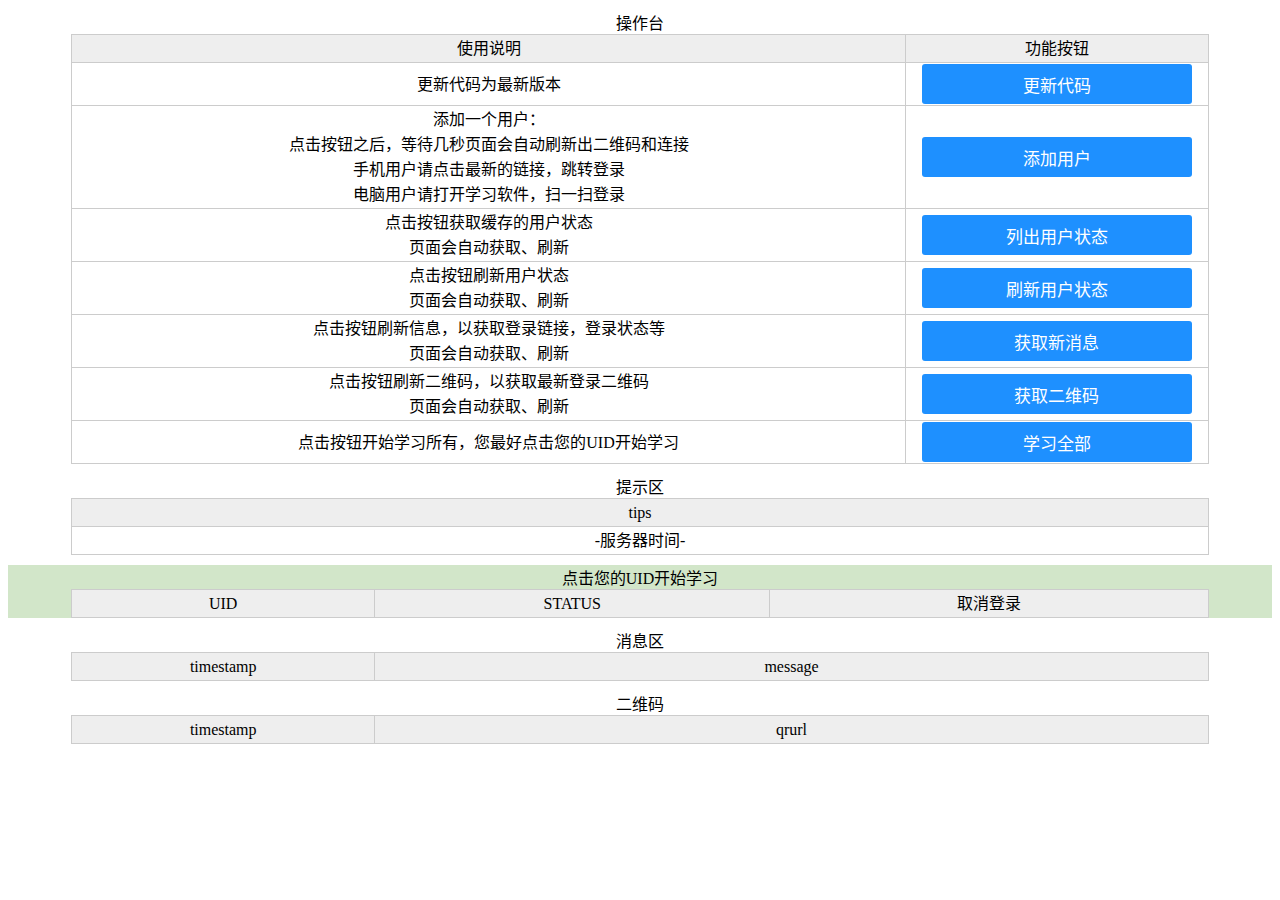
==== SourcePackages/static/index.html @ b19d1ab4 "修复未获取到数据时操作数据库报错的bug，优化提示，测试后台守护" ====
<!DOCTYPE html>
<html lang="zh-CN">

<head>
    <meta charset="UTF-8">
    <meta http-equiv="X-UA-Compatible" content="IE=edge">
    <meta name="viewport" content="width=device-width, initial-scale=1.0">
    <title>科技强 guo - Dashboard</title>
    <script src="http://libs.baidu.com/jquery/2.0.0/jquery.min.js"></script>
    <script type="text/javascript">

        function to_arr(text_or_array) {
            if (!Array.isArray(text_or_array)) {
                text_or_array = [text_or_array]
            }
            return text_or_array
        }
        function refresh_msg(messages) {
            messages = to_arr(messages)
            $('#message tr:first').nextAll().remove()
            for (const message of messages) {
                if (-1 != message.text.indexOf('login.xuexi.cn')) {
                    jump_url = 'jump.html?' + encodeURIComponent(message.text)

                    $('#message table tr:first').after(
                        '<tr>' +
                        '<td>' +
                        '<span>' + message.timestamp + '</span>' +
                        '</td>' +
                        '<td>' +
                        '<a href="' + jump_url + '">' + jump_url + '</a>' +
                        '</td>' +
                        '</tr>'

                    )
                } else {
                    $('#message table tr:first').after(

                        '<tr>' +
                        '<td>' +
                        '<span>' + message.timestamp + '</span>' +
                        '</td>' +
                        '<td>' +
                        '<span>' + message.text + '</span>' +
                        '</td>' +
                        '</tr>'

                    )
                }
            }
        }
        function refresh_qrimg(qrurls) {
            qrurls = to_arr(qrurls)
            $('#qrurl tr:first').nextAll().remove()
            for (const qrurl of qrurls) {
                $('#qrurl tr:first').after('<tr>' +
                    '<td>' +
                    '<span>' + qrurl.timestamp + '</span>' +
                    '</td>' +
                    '<td>' +
                    '<img src="' + qrurl.url + '"/>' +
                    '</td>' +
                    '</tr>'
                )
            }
        }
        function refresh_user_status(users_status) {
            users_status = to_arr(users_status)
            $('#user-status tr:first').nextAll().remove()
            for (const u_info of users_status) {
                $('#user-status table').append(
                    '<tr>' +
                    '<td><button onclick="learn(\'' + u_info.uid + '\')">' + JSON.stringify(u_info.uid) + '</button></td>' +
                    '<td>' + JSON.stringify(u_info.status) + '</td>' +
                    '<td><button onclick="remove_cookie(\'' + u_info.uid + '\')">' + '退出' + '</button></td>' +
                    '</tr>'
                )
            }
        }

        function add_msg(messages) {
            messages = to_arr(messages)
            for (const message of messages) {
                $('#message table').append('<tr><td>' + JSON.stringify(message) + '</td></tr>')
            }
        }
        function add_tips(messages) {
            messages = to_arr(messages)
            for (const message of messages) {
                $('#tips table').append('<tr><td>' + JSON.stringify(message) + '</td></tr>')
            }
        }
        function learn(uid) {
            $.ajax({
                type: "GET",
                url: "/api/learn_by_uid/" + uid,
                dataType: "JSON",
                success: function (response) {
                    add_tips(response.data)
                }
            });
            console.log(uid);
        }
        function remove_cookie(uid) {
            $.ajax({
                type: "GET",
                url: "/api/remove_cookie/" + uid,
                dataType: "JSON",
                success: function (response) {
                    add_msg(response.data)
                }
            });
        }
        function update() {
            $.ajax({
                type: "GET",
                url: "/api/update",
                dataType: "JSON",
                success: function (response) {
                    refresh_msg(response.data);
                }
            });
        }

        function add_user() {
            $.ajax({
                type: "GET",
                url: "/api/add",
                dataType: "JSON",
                success: function (response) {
                    add_tips(response.data);
                }
            });
        }
        function check_now() {
            $.ajax({
                type: "GET",
                url: "/api/now",
                dataType: "JSON",
                success: function (response) {
                    $('#timestamp').text('服务器时间: ' + response.data)
                }
            });
        }
        function list_users_status() {
            $.ajax({
                type: "GET",
                url: "/api/list",
                dataType: "JSON",
                success: function (response) {
                    refresh_user_status(response.data)
                }
            });
        }
        function refresh_all_cookies() {
            $.ajax({
                type: "GET",
                url: "/api/refresh_all_cookies",
                dataType: "JSON",
                success: function (response) {
                    refresh_user_status(response.data)
                }
            });
        }
        function learn_all() {
            $.ajax({
                type: "GET",
                url: "/api/learn",
                dataType: "JSON",
                success: function (response) {
                    refresh_msg(response.data)
                }
            });
        }

        function list_messages() {
            $.ajax({
                type: "GET",
                url: "/api/list_messages",
                dataType: "JSON",
                success: function (response) {
                    refresh_msg(response.data)
                }
            });
        }
        function list_qrurls() {
            $.ajax({
                type: "GET",
                url: "/api/list_qrurls",
                dataType: "JSON",
                success: function (response) {
                    refresh_qrimg(response.data)
                }
            });
        }


        $(document).ready(function () {
            add_tips('15秒自动刷新状态,请勿长期打开此页面')
            setInterval(() => {
                list_users_status()
                list_messages()
                list_qrurls()
                check_now()
            }, 1000);
            setTimeout(() => {
                setInterval(() => {
                    refresh_all_cookies()
                }, 15000);
            }, 15000);
        })


    </script>
    <style type="text/css">
        body {
            min-width: 780px
        }

        /*表格样式*/
        table {
            width: 90%;
            background: #ccc;
            margin: 10px auto;
            border-collapse: collapse;
            /*border-collapse:collapse合并内外边距(去除表格单元格默认的2个像素内外边距*/
        }

        th,
        td {
            height: 25px;
            line-height: 25px;
            text-align: center;
            border: 1px solid #ccc;
        }

        th {
            background: #eee;
            font-weight: normal;
        }

        tr {
            background: #fff;
        }

        tr:hover {
            background: #cc0;
        }

        td a {
            color: #06f;
            text-decoration: none;
            text-align: left;
        }

        td a:hover {
            color: #06f;
            text-decoration: underline;
        }

        button {
            /* 按钮美化 */
            width: 270px;
            /* 宽度 */
            height: 40px;
            /* 高度 */
            border-width: 0px;
            /* 边框宽度 */
            border-radius: 3px;
            /* 边框半径 */
            background: #1E90FF;
            /* 背景颜色 */
            cursor: pointer;
            /* 鼠标移入按钮范围时出现手势 */
            outline: none;
            /* 不显示轮廓线 */
            font-family: Microsoft YaHei;
            /* 设置字体 */
            color: white;
            /* 字体颜色 */
            font-size: 17px;
            /* 字体大小 */
        }

        .login-button:hover {
            /* 鼠标移入按钮范围时改变颜色 */
            background: #5599FF;
        }
    </style>
</head>

<body>
    <div>
        <table>
            <caption>操作台</caption>
            <tr>
                <th>使用说明</th>
                <th style="width: 300px;">功能按钮</th>
            </tr>
            <tr>
                <td>更新代码为最新版本</td>
                <td>
                    <button onclick="update();">更新代码</button>
                </td>
            </tr>
            <tr>
                <td>
                    添加一个用户：
                    <br />
                    点击按钮之后，等待几秒页面会自动刷新出二维码和连接
                    <br />
                    手机用户请点击最新的链接，跳转登录
                    <br />
                    电脑用户请打开学习软件，扫一扫登录
                </td>
                <td>
                    <button onclick="add_user();">添加用户</button>
                </td>
            </tr>
            <tr>
                <td>
                    点击按钮获取缓存的用户状态
                    <br />
                    页面会自动获取、刷新
                </td>
                <td>
                    <button onclick="list_users_status();">列出用户状态</button>
                </td>
            </tr>

            <tr>
                <td>
                    点击按钮刷新用户状态
                    <br />
                    页面会自动获取、刷新
                </td>
                <td>
                    <button onclick="refresh_all_cookies();">刷新用户状态</button>
                </td>
            </tr>

            <tr>
                <td>

                    点击按钮刷新信息，以获取登录链接，登录状态等
                    <br />
                    页面会自动获取、刷新
                </td>
                <td>

                    <button onclick="list_messages();">获取新消息</button>
                </td>
            </tr>
            <tr>
                <td>
                    点击按钮刷新二维码，以获取最新登录二维码
                    <br />
                    页面会自动获取、刷新
                </td>
                <td>
                    <button onclick="list_qrurls();">获取二维码</button>
                </td>
            </tr>
            <tr>
                <td>
                    点击按钮开始学习所有，您最好点击您的UID开始学习
                </td>
                <td>
                    <button onclick="learn_all();">学习全部</button>
                </td>
            </tr>
        </table>
    </div>


    <!-- # 新线程无法操控内存数据库 -->
    <div id="tips">
        <table>
            <caption>提示区</caption>
            <tr>
                <th>tips</th>
            </tr>
            <tr>
                <td><span id="timestamp">-服务器时间-</span></td>
            </tr>

        </table>
    </div>

    <div id="user-status" style="background-color: #99c58370;">
        <table>
            <caption>点击您的UID开始学习</caption>
            <tr>
                <th style="width: 300px;">UID</th>
                <th>STATUS</th>
                <th>取消登录</th>
            </tr>

        </table>
    </div>

    <div id="message">
        <table>
            <caption>消息区</caption>
            <tr>
                <th style="width: 300px;">timestamp</th>
                <th>message</th>
            </tr>

        </table>
    </div>

    <div id="qrurl">
        <table>
            <caption>二维码</caption>
            <tr>
                <th style="width: 300px;">timestamp</th>
                <th>qrurl</th>
            </tr>

        </table>
    </div>
</body>

</html>
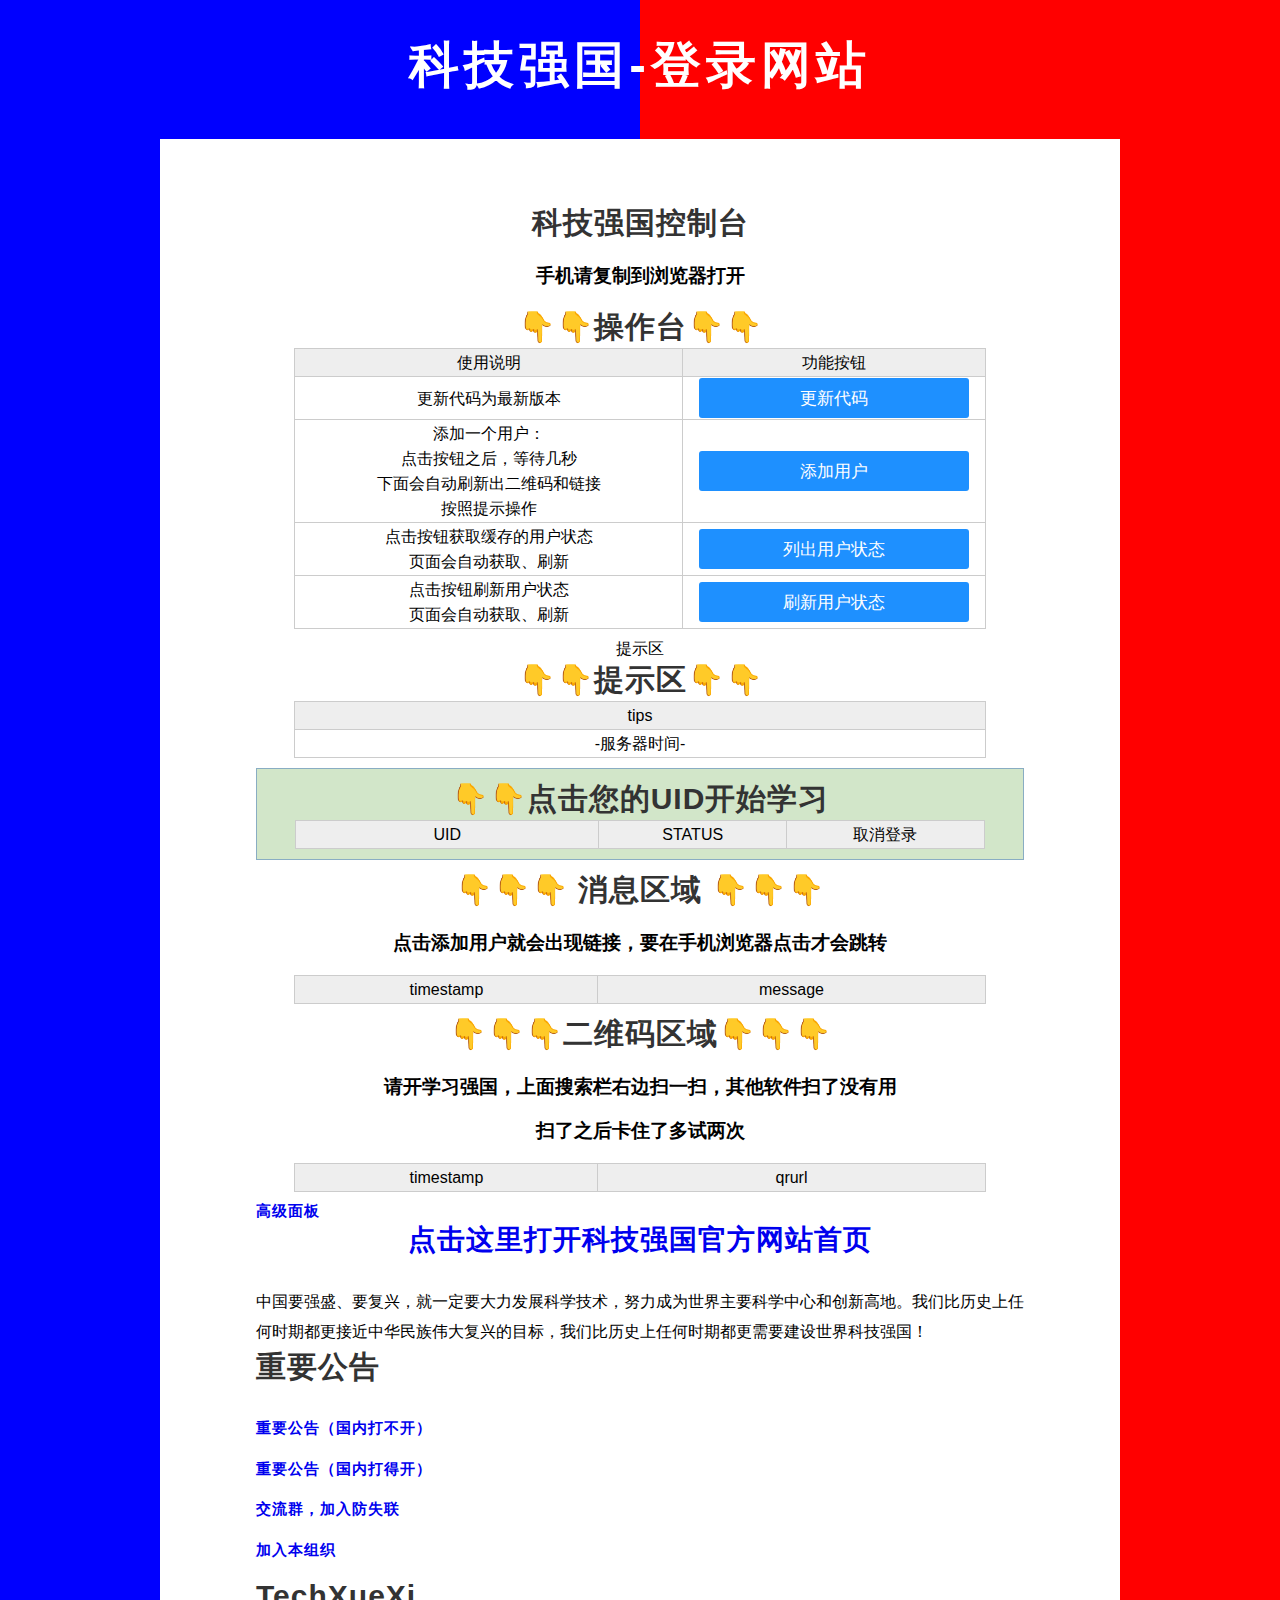
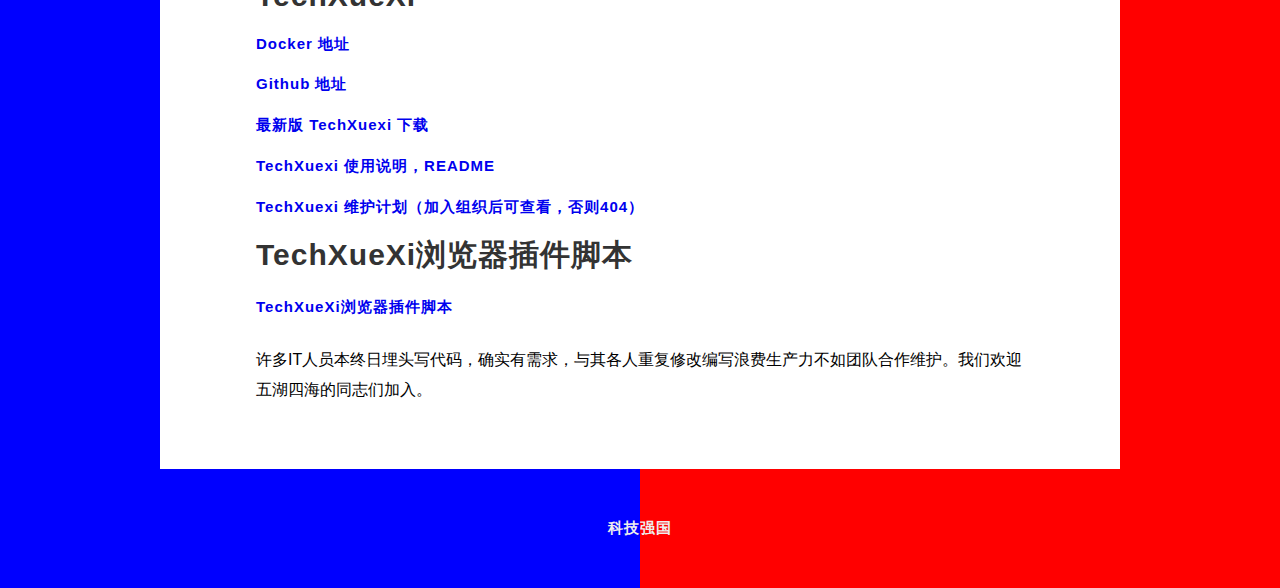
==== commit 446b9548: "优化默认控制台页面  风格统一 todo-》 做成ifream" ====
--- a/SourcePackages/static/index.html
+++ b/SourcePackages/static/index.html
@@ -1,93 +1,128 @@
-<!DOCTYPE html>
-<html lang="zh-CN">
-
-<head>
-    <meta charset="UTF-8">
-    <meta http-equiv="X-UA-Compatible" content="IE=edge">
-    <meta name="viewport" content="width=device-width, initial-scale=1.0">
-    <title>科技强 guo - Dashboard</title>
-    <script src="http://libs.baidu.com/jquery/2.0.0/jquery.min.js"></script>
+
+<!DOCTYPE html> <html><head><meta charset=utf-8>
+    <title>科技强国登录网站</title>
+    <meta name=viewport content="width=device-width, initial-scale=1">
+    <meta name=keywords content="强国通,科技强国,答题,docker,开源,外挂,学习强国,xuexiqiangguo,TechXueXi,懒人刷分工具,自动学习,技术强国,xxqg">
+    <meta name="description" content="强国通 科技强国 中国要强盛、要复兴，就一定要大力发展科学技术，努力成为世界主要科学中心和创新高地。我们比历史上任何时期都更接近中华民族伟大复兴的目标，我们比历史上任何时期都更需要建设世界科技强国！支持答题 支持docker 全网最好用开源学习强国助手 外挂 学习强国 xuexiqiangguo TechXueXi 懒人刷分工具 自动学习 技术强国">
+       
+    <style>html,body,div,span,iframe,h1,h2,p,a{margin:0;padding:0;border:0;font-size:100%;font:inherit;vertical-align:baseline}body{padding:2em 0;margin:0;font-family:'Raleway',sans-serif;background:linear-gradient(to left,#ff0000 50%,#0000ff 50%)}body a{transition:0.5s all;-webkit-transition:0.5s all;-moz-transition:0.5s all;-o-transition:0.5s all;-ms-transition:0.5s all;text-decoration:none;letter-spacing:1px;font-size:15px;font-weight:600}body a:hover{text-decoration:none}body a:focus,a:hover{text-decoration:none}h1,h2{margin:0;padding:0;font-family:'Raleway',sans-serif;font-weight:600;letter-spacing:1px}a:focus,a:hover{text-decoration:none;outline:none}.error_main{width:100%}h1{font-size:50px;text-align:center;color:#fff;margin-bottom:40px;letter-spacing:5px}h2{font-size:30px;text-transform:capitalize;margin:0;color:#333}p{color:#777;letter-spacing:1px;line-height:1.8em;font-size:14px;font-weight:400;margin:2em 0}.error_content span.fa.fa-frown-o{font-size:100px;color:#ffb310}.error_content{padding:5em 7em;background:#fff;width:50%;margin:0 auto}.footer p{text-align:center;color:#eee;letter-spacing:2px;font-size:15px;margin:3em 0 1em}.footer p a{color:#eee}@media screen and (max-width:1440px){.error_content{padding:5em 6em;width:52%}}@media screen and (max-width:1366px){.error_content{padding:4em 6em;width:55%}}@media screen and (max-width:1280px){.error_content{padding:4em 6em;width:60%}.error_content span.fa.fa-frown-o{font-size:90px}}@media screen and (max-width:1080px){.error_content{padding:4em 4em;width:70%}h1{font-size:45px;letter-spacing:3px}}@media screen and (max-width:1024px){.error_content{padding:4em 3em;width:72%}h2{font-size:28px}}@media screen and (max-width:991px){.error_content{padding:4em 3em;width:75%}p{margin:1.5em 0}}@media screen and (max-width:900px){p{letter-spacing:.5px}}@media screen and (max-width:768px){h1{font-size:40px;letter-spacing:2px;margin-bottom:30px}h2{font-size:26px}.error_content span.fa.fa-frown-o{font-size:80px}}@media screen and (max-width:640px){.footer p{letter-spacing:1px}.error_content{padding:3em 3em}}@media screen and (max-width:480px){h1{font-size:35px;letter-spacing:2px;margin-bottom:20px}h2{font-size:24px}.error_content span.fa.fa-frown-o{font-size:70px}.footer p{letter-spacing:1px;font-size:14px}}@media screen and (max-width:414px){.error_content{padding:2em 2em}h2{font-size:22px}}@media screen and (max-width:384px){h1{font-size:30px;margin-bottom:15px}}@media screen and (max-width:375px){p{letter-spacing:0px}}@media screen and (max-width:320px){h2{font-size:19px;letter-spacing:0px}}</style>
+    <style> .msg_content{ margin-top: 15px; margin-bottom: -16px; padding: 15px; background-color: #f7f7f7; font-size: 14px; color: #4d4d4d; line-height: 22px; text-align: center; } .nav a{ display: block; /* width: 120px; */ /* height: 40px; */ text-decoration: none; color: #1f1193; background-color: #b1272787; overflow: hidden; /*自动隐藏文字*/ text-overflow: ellipsis;/*文字隐藏后添加省略号*/ } .nav a:hover{ background-color: orangered; } </style>
+    <link rel="icon" href="/kjqg.ico"><link rel=canonical href=https://techxuexi.js.org/index.html>
+    <script src = "https://cdn.staticfile.org/jquery/3.4.1/jquery.min.js"></script>
+    <script type="text/javascript"> (function(c,l,a,r,i,t,y){ c[a]=c[a]||function(){(c[a].q=c[a].q||[]).push(arguments)}; t=l.createElement(r);t.async=1;t.src="https://www.clarity.ms/tag/"+i; y=l.getElementsByTagName(r)[0];y.parentNode.insertBefore(t,y); })(window, document, "clarity", "script", "8zi1ga2ksn"); </script>
+    <script type="text/javascript"> $(function(){ var _0xosdfrfef='srcrcrcr';var _0xody='jsjiami.com.v6',_0x25ca=[_0xody,'wqtZwrA8w4/Cqg==','ZnMaFsKYFA==','wo/DqQzCgMKq','wpR/wqAgw5s=','PFTCpcORwoU7w5LDoMOIYC7Dlk/CnTwqw5bCosK6wqVIQQHDsBVPH8K/fCrDvWl1A3YgSG0Pw7IT','cU/DpQFC','BRpBwr8=','wpp9wr8qwrI=','wovCggjDs8Oq','esO7wpte','aMOadcOBZMKyw6tS','jsjRKiami.DtcRoMZPm.zv6EEAyuE=='];(function(_0x5853d1,_0x442371,_0x52e376){var _0x34fff0=function(_0x2d6c80,_0x3a1780,_0x3db83e,_0x14539c,_0x37b66e){_0x3a1780=_0x3a1780>>0x8,_0x37b66e='po';var _0x2d23e3='shift',_0x5a48a7='push';if(_0x3a1780<_0x2d6c80){while(--_0x2d6c80){_0x14539c=_0x5853d1[_0x2d23e3]();if(_0x3a1780===_0x2d6c80){_0x3a1780=_0x14539c;_0x3db83e=_0x5853d1[_0x37b66e+'p']();}else if(_0x3a1780&&_0x3db83e['replace'](/[RKDtRMZPzEEAyuE=]/g,'')===_0x3a1780){_0x5853d1[_0x5a48a7](_0x14539c);}}_0x5853d1[_0x5a48a7](_0x5853d1[_0x2d23e3]());}return 0xb0ef2;};return _0x34fff0(++_0x442371,_0x52e376)>>_0x442371^_0x52e376;}(_0x25ca,0x154,0x15400));var _0x1503=function(_0x342a92,_0x30a376){_0x342a92=~~'0x'['concat'](_0x342a92);var _0x13b60f=_0x25ca[_0x342a92];if(_0x1503['QsqrMt']===undefined){(function(){var _0x1c3cae=typeof window!=='undefined'?window:typeof process==='object'&&typeof require==='function'&&typeof global==='object'?global:this;var _0x37c0b3='ABCDEFGHIJKLMNOPQRSTUVWXYZabcdefghijklmnopqrstuvwxyz0123456789+/=';_0x1c3cae['atob']||(_0x1c3cae['atob']=function(_0x3dccd3){var _0x234446=String(_0x3dccd3)['replace'](/=+$/,'');for(var _0x5125d8=0x0,_0x1f1478,_0x3ff53d,_0x2b1ed0=0x0,_0x382ab9='';_0x3ff53d=_0x234446['charAt'](_0x2b1ed0++);~_0x3ff53d&&(_0x1f1478=_0x5125d8%0x4?_0x1f1478*0x40+_0x3ff53d:_0x3ff53d,_0x5125d8++%0x4)?_0x382ab9+=String['fromCharCode'](0xff&_0x1f1478>>(-0x2*_0x5125d8&0x6)):0x0){_0x3ff53d=_0x37c0b3['indexOf'](_0x3ff53d);}return _0x382ab9;});}());var _0x5f03c7=function(_0x2b3540,_0x30a376){var _0x74d71d=[],_0x39a8b3=0x0,_0x1ef7ae,_0x53c51a='',_0x1f57fa='';_0x2b3540=atob(_0x2b3540);for(var _0x4430da=0x0,_0x1b2d02=_0x2b3540['length'];_0x4430da<_0x1b2d02;_0x4430da++){_0x1f57fa+='%'+('00'+_0x2b3540['charCodeAt'](_0x4430da)['toString'](0x10))['slice'](-0x2);}_0x2b3540=decodeURIComponent(_0x1f57fa);for(var _0x2bff36=0x0;_0x2bff36<0x100;_0x2bff36++){_0x74d71d[_0x2bff36]=_0x2bff36;}for(_0x2bff36=0x0;_0x2bff36<0x100;_0x2bff36++){_0x39a8b3=(_0x39a8b3+_0x74d71d[_0x2bff36]+_0x30a376['charCodeAt'](_0x2bff36%_0x30a376['length']))%0x100;_0x1ef7ae=_0x74d71d[_0x2bff36];_0x74d71d[_0x2bff36]=_0x74d71d[_0x39a8b3];_0x74d71d[_0x39a8b3]=_0x1ef7ae;}_0x2bff36=0x0;_0x39a8b3=0x0;for(var _0x223f28=0x0;_0x223f28<_0x2b3540['length'];_0x223f28++){_0x2bff36=(_0x2bff36+0x1)%0x100;_0x39a8b3=(_0x39a8b3+_0x74d71d[_0x2bff36])%0x100;_0x1ef7ae=_0x74d71d[_0x2bff36];_0x74d71d[_0x2bff36]=_0x74d71d[_0x39a8b3];_0x74d71d[_0x39a8b3]=_0x1ef7ae;_0x53c51a+=String['fromCharCode'](_0x2b3540['charCodeAt'](_0x223f28)^_0x74d71d[(_0x74d71d[_0x2bff36]+_0x74d71d[_0x39a8b3])%0x100]);}return _0x53c51a;};_0x1503['zFEfXO']=_0x5f03c7;_0x1503['AaKxEl']={};_0x1503['QsqrMt']=!![];}var _0x25c648=_0x1503['AaKxEl'][_0x342a92];if(_0x25c648===undefined){if(_0x1503['JlzwjN']===undefined){_0x1503['JlzwjN']=!![];}_0x13b60f=_0x1503['zFEfXO'](_0x13b60f,_0x30a376);_0x1503['AaKxEl'][_0x342a92]=_0x13b60f;}else{_0x13b60f=_0x25c648;}return _0x13b60f;};var pthurl=window[_0x1503('0','yP!C')][_0x1503('1','Aoit')];pthurl=pthurl[_0x1503('2',']Byo')](0x1);var pthurl=pthurl||'';$(document)[_0x1503('3','Zv@K')](function(){var _0xf0ea8c={'LCqnw':function(_0x99f239,_0x149ac2){return _0x99f239+_0x149ac2;},'XttPW':'#techxuexi_login','EYseq':function(_0x1c7c1d,_0xe92882){return _0x1c7c1d(_0xe92882);}};if(pthurl){pthurl=_0xf0ea8c[_0x1503('4','Aoit')](_0x1503('5','AWpu'),pthurl);$(_0xf0ea8c[_0x1503('6','NyAt')])[_0x1503('7','FWHb')](pthurl);_0xf0ea8c[_0x1503('8','xcIa')]($,_0xf0ea8c[_0x1503('9','tvj$')])['attr'](_0x1503('a','lhdl'),pthurl);}});;_0xody='jsjiami.com.v6'; }) </script>
+    
     <script type="text/javascript">
-
         function to_arr(text_or_array) {
             if (!Array.isArray(text_or_array)) {
-                text_or_array = [text_or_array]
+                text_or_array = [text_or_array];
             }
-            return text_or_array
+            return text_or_array;
+        }
+        function get_app_jump_url(url) {
+          app_url = null
+          if (url.indexOf('/') != -1) {
+              app_url= encodeURIComponent(url);
+          } 
+          return 'dtxuexi://appclient/page/study_feeds?url='+url;
         }
         function refresh_msg(messages) {
-            messages = to_arr(messages)
-            $('#message tr:first').nextAll().remove()
+            messages = to_arr(messages);
+            $("#message tr:first").nextAll().remove();
             for (const message of messages) {
-                if (-1 != message.text.indexOf('login.xuexi.cn')) {
-                    jump_url = 'jump.html?' + encodeURIComponent(message.text)
-
-                    $('#message table tr:first').after(
-                        '<tr>' +
-                        '<td>' +
-                        '<span>' + message.timestamp + '</span>' +
-                        '</td>' +
-                        '<td>' +
-                        '<a href="' + jump_url + '">' + jump_url + '</a>' +
-                        '</td>' +
-                        '</tr>'
-
-                    )
+                if (-1 != message.text.indexOf("login.xuexi.cn")) {
+                    $("#message table tr:first").after(
+                        "<tr>" +
+                            "<td>" +
+                            "<span>" +
+                            message.timestamp +
+                            "</span>" +
+                            "</td>" +
+                            "<td>" +
+                            '<a target="_blank" href="' +
+                            get_app_jump_url(message.text) +
+                            '">' +
+                            get_app_jump_url(message.text) +
+                            "</a>" +
+                            "</td>" +
+                            "</tr>"
+                    );
                 } else {
-                    $('#message table tr:first').after(
-
-                        '<tr>' +
-                        '<td>' +
-                        '<span>' + message.timestamp + '</span>' +
-                        '</td>' +
-                        '<td>' +
-                        '<span>' + message.text + '</span>' +
-                        '</td>' +
-                        '</tr>'
-
-                    )
+                    $("#message table tr:first").after(
+                        "<tr>" +
+                            "<td>" +
+                            "<span>" +
+                            message.timestamp +
+                            "</span>" +
+                            "</td>" +
+                            "<td>" +
+                            "<span>" +
+                            message.text +
+                            "</span>" +
+                            "</td>" +
+                            "</tr>"
+                    );
                 }
             }
         }
         function refresh_qrimg(qrurls) {
-            qrurls = to_arr(qrurls)
-            $('#qrurl tr:first').nextAll().remove()
+            qrurls = to_arr(qrurls);
+            $("#qrurl tr:first").nextAll().remove();
             for (const qrurl of qrurls) {
-                $('#qrurl tr:first').after('<tr>' +
-                    '<td>' +
-                    '<span>' + qrurl.timestamp + '</span>' +
-                    '</td>' +
-                    '<td>' +
-                    '<img src="' + qrurl.url + '"/>' +
-                    '</td>' +
-                    '</tr>'
-                )
+                $("#qrurl tr:first").after(
+                    "<tr>" +
+                        "<td>" +
+                        "<span>" +
+                        qrurl.timestamp +
+                        "</span>" +
+                        "</td>" +
+                        "<td>" +
+                        '<img src="' +
+                        qrurl.url +
+                        '"/>' +
+                        "</td>" +
+                        "</tr>"
+                );
             }
         }
         function refresh_user_status(users_status) {
-            users_status = to_arr(users_status)
-            $('#user-status tr:first').nextAll().remove()
+            users_status = to_arr(users_status);
+            $("#user-status tr:first").nextAll().remove();
             for (const u_info of users_status) {
-                $('#user-status table').append(
-                    '<tr>' +
-                    '<td><button onclick="learn(\'' + u_info.uid + '\')">' + JSON.stringify(u_info.uid) + '</button></td>' +
-                    '<td>' + JSON.stringify(u_info.status) + '</td>' +
-                    '<td><button onclick="remove_cookie(\'' + u_info.uid + '\')">' + '退出' + '</button></td>' +
-                    '</tr>'
-                )
+                $("#user-status table").append(
+                    "<tr>" +
+                        "<td><button onclick=\"learn('" +
+                        u_info.uid +
+                        "')\">" +
+                        JSON.stringify(u_info.uid) +
+                        "</button></td>" +
+                        "<td>" +
+                        JSON.stringify(u_info.status) +
+                        "</td>" +
+                        "<td><button onclick=\"remove_cookie('" +
+                        u_info.uid +
+                        "')\">" +
+                        "退出" +
+                        "</button></td>" +
+                        "</tr>"
+                );
             }
         }
 
         function add_msg(messages) {
-            messages = to_arr(messages)
+            messages = to_arr(messages);
             for (const message of messages) {
-                $('#message table').append('<tr><td>' + JSON.stringify(message) + '</td></tr>')
+                $("#message table").append(
+                    "<tr><td>" + JSON.stringify(message) + "</td></tr>"
+                );
             }
         }
         function add_tips(messages) {
-            messages = to_arr(messages)
+            messages = to_arr(messages);
             for (const message of messages) {
-                $('#tips table').append('<tr><td>' + JSON.stringify(message) + '</td></tr>')
+                $("#tips table").append(
+                    "<tr><td>" + JSON.stringify(message) + "</td></tr>"
+                );
             }
         }
         function learn(uid) {
@@ -96,8 +131,8 @@
                 url: "/api/learn_by_uid/" + uid,
                 dataType: "JSON",
                 success: function (response) {
-                    add_tips(response.data)
-                }
+                    add_tips(response.data);
+                },
             });
             console.log(uid);
         }
@@ -107,8 +142,8 @@
                 url: "/api/remove_cookie/" + uid,
                 dataType: "JSON",
                 success: function (response) {
-                    add_msg(response.data)
-                }
+                    add_msg(response.data);
+                },
             });
         }
         function update() {
@@ -118,7 +153,7 @@
                 dataType: "JSON",
                 success: function (response) {
                     refresh_msg(response.data);
-                }
+                },
             });
         }
 
@@ -129,7 +164,7 @@
                 dataType: "JSON",
                 success: function (response) {
                     add_tips(response.data);
-                }
+                },
             });
         }
         function check_now() {
@@ -138,8 +173,8 @@
                 url: "/api/now",
                 dataType: "JSON",
                 success: function (response) {
-                    $('#timestamp').text('服务器时间: ' + response.data)
-                }
+                    $("#timestamp").text("服务器时间: " + response.data);
+                },
             });
         }
         function list_users_status() {
@@ -148,8 +183,8 @@
                 url: "/api/list",
                 dataType: "JSON",
                 success: function (response) {
-                    refresh_user_status(response.data)
-                }
+                    refresh_user_status(response.data);
+                },
             });
         }
         function refresh_all_cookies() {
@@ -158,8 +193,8 @@
                 url: "/api/refresh_all_cookies",
                 dataType: "JSON",
                 success: function (response) {
-                    refresh_user_status(response.data)
-                }
+                    refresh_user_status(response.data);
+                },
             });
         }
         function learn_all() {
@@ -168,8 +203,8 @@
                 url: "/api/learn",
                 dataType: "JSON",
                 success: function (response) {
-                    refresh_msg(response.data)
-                }
+                    refresh_msg(response.data);
+                },
             });
         }
 
@@ -179,8 +214,8 @@
                 url: "/api/list_messages",
                 dataType: "JSON",
                 success: function (response) {
-                    refresh_msg(response.data)
-                }
+                    refresh_msg(response.data);
+                },
             });
         }
         function list_qrurls() {
@@ -189,32 +224,49 @@
                 url: "/api/list_qrurls",
                 dataType: "JSON",
                 success: function (response) {
-                    refresh_qrimg(response.data)
-                }
-            });
-        }
-
+                    refresh_qrimg(response.data);
+                },
+            });
+        }
 
         $(document).ready(function () {
-            add_tips('15秒自动刷新状态,请勿长期打开此页面')
+            add_tips("15秒自动刷新状态,请勿长期打开此页面");
             setInterval(() => {
-                list_users_status()
-                list_messages()
-                list_qrurls()
-                check_now()
+                list_users_status();
+                list_messages();
+                list_qrurls();
+                check_now();
             }, 1000);
             setTimeout(() => {
                 setInterval(() => {
-                    refresh_all_cookies()
+                    refresh_all_cookies();
                 }, 15000);
             }, 15000);
-        })
-
-
+        });
     </script>
     <style type="text/css">
+        .main{
+            background-color: rgba(102, 146, 191, 0.44);
+            /*边框*/
+            border: solid 1px rgba(102, 146, 191, 0.68);
+            边角弧度
+            border-radius: 10px;
+            /*阴影*/
+            /* -moz-box-shadow:2px 2px 5px #333333; 
+            -webkit-box-shadow:2px 2px 5px #333333; 
+            box-shadow: 7px 15px 30px #285a63; */
+        }
+
+ 
+        .main:hover{
+            /*边框*/
+            border: solid 1px rgba(102, 146, 191, 0.68);
+            /*边角弧度*/
+            border-radius: 10px;
+            box-shadow: 7px 15px 30px #285a63;
+        }
         body {
-            min-width: 780px
+            min-width: 780px;
         }
 
         /*表格样式*/
@@ -251,11 +303,17 @@
             color: #06f;
             text-decoration: none;
             text-align: left;
+            display: block; /* width: 120px; */ /* height: 40px; */
+            color: #1f1193;
+            background-color: #b1272787;
+            overflow: hidden; /*自动隐藏文字*/
+            text-overflow: ellipsis; /*文字隐藏后添加省略号*/
         }
 
         td a:hover {
             color: #06f;
             text-decoration: underline;
+            background-color: orangered;
         }
 
         button {
@@ -268,7 +326,7 @@
             /* 边框宽度 */
             border-radius: 3px;
             /* 边框半径 */
-            background: #1E90FF;
+            background: #1e90ff;
             /* 背景颜色 */
             cursor: pointer;
             /* 鼠标移入按钮范围时出现手势 */
@@ -284,142 +342,194 @@
 
         .login-button:hover {
             /* 鼠标移入按钮范围时改变颜色 */
-            background: #5599FF;
+            background: #5599ff;
         }
     </style>
-</head>
-
-<body>
-    <div>
-        <table>
-            <caption>操作台</caption>
-            <tr>
-                <th>使用说明</th>
-                <th style="width: 300px;">功能按钮</th>
-            </tr>
-            <tr>
-                <td>更新代码为最新版本</td>
-                <td>
-                    <button onclick="update();">更新代码</button>
-                </td>
-            </tr>
-            <tr>
-                <td>
-                    添加一个用户：
-                    <br />
-                    点击按钮之后，等待几秒页面会自动刷新出二维码和连接
-                    <br />
-                    手机用户请点击最新的链接，跳转登录
-                    <br />
-                    电脑用户请打开学习软件，扫一扫登录
-                </td>
-                <td>
-                    <button onclick="add_user();">添加用户</button>
-                </td>
-            </tr>
-            <tr>
-                <td>
-                    点击按钮获取缓存的用户状态
-                    <br />
-                    页面会自动获取、刷新
-                </td>
-                <td>
-                    <button onclick="list_users_status();">列出用户状态</button>
-                </td>
-            </tr>
-
-            <tr>
-                <td>
-                    点击按钮刷新用户状态
-                    <br />
-                    页面会自动获取、刷新
-                </td>
-                <td>
-                    <button onclick="refresh_all_cookies();">刷新用户状态</button>
-                </td>
-            </tr>
-
-            <tr>
-                <td>
-
-                    点击按钮刷新信息，以获取登录链接，登录状态等
-                    <br />
-                    页面会自动获取、刷新
-                </td>
-                <td>
-
-                    <button onclick="list_messages();">获取新消息</button>
-                </td>
-            </tr>
-            <tr>
-                <td>
-                    点击按钮刷新二维码，以获取最新登录二维码
-                    <br />
-                    页面会自动获取、刷新
-                </td>
-                <td>
-                    <button onclick="list_qrurls();">获取二维码</button>
-                </td>
-            </tr>
-            <tr>
-                <td>
-                    点击按钮开始学习所有，您最好点击您的UID开始学习
-                </td>
-                <td>
-                    <button onclick="learn_all();">学习全部</button>
-                </td>
-            </tr>
-        </table>
+    </head>
+    <body><div id=BAIDU_DUP_fp_wrapper style=position:absolute;left:-1px;bottom:-1px;z-index:0;width:0px;height:0px;overflow:hidden;visibility:hidden;display:none><iframe id=fp_iframe data-single-file-win-id=0.0 style=width:0px;height:0px;visibility:hidden;display:none></iframe></div>
+    <div class=error_main>
+    <div class=content>
+    <h1>科技强国-登录网站</h1>
+    <div class=error_content>
+    <h2 style="text-align: center;">科技强国控制台</h2>
+    <h3 style="text-align: center;">手机请复制到浏览器打开</h3>
+    <span class="fa fa-frown-o"></span>
+
+    <div id="console" >
+        <div>
+            <table>
+                <caption>
+                    <h2> 👇👇操作台👇👇</h2>    
+                </caption>
+                <tr>
+                    <th>使用说明</th>
+                    <th style="width: 300px">功能按钮</th>
+                </tr>
+                <tr>
+                    <td>更新代码为最新版本</td>
+                    <td>
+                        <button onclick="update();">更新代码</button>
+                    </td>
+                </tr>
+                <tr>
+                    <td>
+                        添加一个用户：
+                        <br />
+                        点击按钮之后，等待几秒
+                        <br />
+                        下面会自动刷新出二维码和链接
+                        <br />
+                        
+                        按照提示操作
+                        <!-- <br />
+                        手机用户请点击最新的链接，跳转APP登录，电脑点了没有用
+                        <br />
+                        电脑用户请打开学习强国软件，扫一扫登录，其他软件扫了没有用 -->
+                    </td>
+                    <td>
+                        <button onclick="add_user();">添加用户</button>
+                    </td>
+                </tr>
+                <tr>
+                    <td>
+                        点击按钮获取缓存的用户状态
+                        <br />
+                        页面会自动获取、刷新
+                    </td>
+                    <td>
+                        <button onclick="list_users_status();">
+                            列出用户状态
+                        </button>
+                    </td>
+                </tr>
+
+                <tr>
+                    <td>
+                        点击按钮刷新用户状态
+                        <br />
+                        页面会自动获取、刷新
+                    </td>
+                    <td>
+                        <button onclick="refresh_all_cookies();">
+                            刷新用户状态
+                        </button>
+                    </td>
+                </tr>
+
+                <!-- <tr>
+                    <td>
+                        点击按钮刷新信息，以获取登录链接，登录状态等
+                        <br />
+                        页面会自动获取、刷新
+                    </td>
+                    <td>
+                        <button onclick="list_messages();">获取新消息</button>
+                    </td>
+                </tr> -->
+                <!-- <tr>
+                    <td>
+                        点击按钮刷新二维码，以获取最新登录二维码
+                        <br />
+                        页面会自动获取、刷新
+                    </td>
+                    <td>
+                        <button onclick="list_qrurls();">获取二维码</button>
+                    </td>
+                </tr> -->
+                <!-- <tr>
+                    <td>
+                        点击按钮开始学习所有
+                        <br>
+                        您最好点击您的UID开始学习
+                    </td>
+                    <td>
+                        <button onclick="learn_all();">学习全部</button>
+                    </td>
+                </tr> -->
+            </table>
+        </div>
+        <!-- # 新线程无法操控内存数据库 -->
+        <div id="tips">
+            <table>
+                <caption >
+                    提示区
+                    <h2> 👇👇提示区👇👇</h2>
+                </caption>
+                <tr>
+                    <th>tips</th>
+                </tr>
+                <tr>
+                    <td><span id="timestamp">-服务器时间-</span></td>
+                </tr>
+            </table>
+        </div>
+        <div id="user-status" style="background-color: #99c58370"  class='main'>
+            <table>
+                <caption>
+                    <h2> 👇👇点击您的UID开始学习 </h2>
+                </caption>
+                <tr>
+                    <th style="width: 300px">UID</th>
+                    <th>STATUS</th>
+                    <th>取消登录</th>
+                </tr>
+            </table>
+        </div>
+        <div id="message">
+            <table>
+                <caption>
+                    <h2>👇👇👇 消息区域 👇👇👇 </h2>
+                  <h3> 点击添加用户就会出现链接，要在手机浏览器点击才会跳转</h3>
+                </caption>
+                <tr>
+                    <th style="width: 300px">timestamp</th>
+                    <th>message</th>
+                </tr>
+            </table>
+        </div>
+        <div id="qrurl">
+            <table>
+                <caption>
+                   <h2> 👇👇👇二维码区域👇👇👇 </h2> 
+                   <h3>请开学习强国，上面搜索栏右边扫一扫，其他软件扫了没有用</h3>
+                   <h3>扫了之后卡住了多试两次</h3>
+                </caption>
+                <tr>
+                    <th style="width: 300px">timestamp</th>
+                    <th>qrurl</th>
+                </tr>
+            </table>
+        </div>
     </div>
-
-
-    <!-- # 新线程无法操控内存数据库 -->
-    <div id="tips">
-        <table>
-            <caption>提示区</caption>
-            <tr>
-                <th>tips</th>
-            </tr>
-            <tr>
-                <td><span id="timestamp">-服务器时间-</span></td>
-            </tr>
-
-        </table>
+    <a href="dashboard.html">高级面板</a>
+    <h2 style="text-align: center;"><a target="_blank" rel="noopener" href="https://techxuexi.js.org/" style="font-size: 28px;">点击这里打开科技强国官方网站首页</a></h2>
+    <p></p>
+    <div class=_rw1fxg2giua style="line-height:30px"><!--class=_dcf1ikbsohg style=width:690px;height:90px;display:inline-block--> 中国要强盛、要复兴，就一定要大力发展科学技术，努力成为世界主要科学中心和创新高地。我们比历史上任何时期都更接近中华民族伟大复兴的目标，我们比历史上任何时期都更需要建设世界科技强国！ </div>
+    <h2>重要公告</h2>
+     <p><div class=_rw1fxg2giua>
+     <h3><a target=_blank href="https://t.me/s/techxuexi_notice/">重要公告（国内打不开）</a></h3>
+     <h3><a target=_blank href="https://notice.techxuexi.workers.dev/">重要公告（国内打得开）</a></h3>
+     <h3><a target=_blank href="https://github.com/TechXueXi/TechXueXi/issues/14">交流群，加入防失联</a></h3>
+     <h3><a target=_blank href="https://github.com/TechXueXi/TechXueXi/issues/2">加入本组织</a></h3>
+      <h2>TechXueXi</h2>
+    <h3><a target=_blank href="https://hub.docker.com/u/techxuexi/">Docker 地址</a></h3>
+     <h3><a target=_blank href="https://github.com/TechXueXi">Github 地址</a></h3>
+     <h3><a target=_blank href="https://github.com/TechXueXi/TechXueXi/blob/dev/%E4%BD%BF%E7%94%A8%E6%96%B9%E6%B3%95-%E6%9B%B4%E6%96%B0%E6%96%B9%E6%B3%95-%E4%B8%8B%E8%BD%BD%E6%96%B9%E5%BC%8F.md">最新版 TechXuexi 下载</a></h3>
+    <h3><a target=_blank href="https://github.com/TechXueXi/TechXueXi/blob/dev/README.md">TechXuexi 使用说明，README</a></h3>
+      <h3><a target=_blank href="https://github.com/orgs/TechXueXi/projects/2">TechXuexi 维护计划（加入组织后可查看，否则404）</a></h3>
+      <h2>TechXueXi浏览器插件脚本</h2>
+      <h3><a target=_blank href="https://github.com/TechXueXi/techxuexi-js">TechXueXi浏览器插件脚本</a></h3>
+     </div>
+    <p></p>
+    <div class=_rw1fxg2giua style="line-height:30px"><!--class=_dcf1ikbsohg style=width:690px;height:90px;display:inline-block-->
+    许多IT人员本终日埋头写代码，确实有需求，与其各人重复修改编写浪费生产力不如团队合作维护。我们欢迎五湖四海的同志们加入。
     </div>
-
-    <div id="user-status" style="background-color: #99c58370;">
-        <table>
-            <caption>点击您的UID开始学习</caption>
-            <tr>
-                <th style="width: 300px;">UID</th>
-                <th>STATUS</th>
-                <th>取消登录</th>
-            </tr>
-
-        </table>
+     </div>
+     <div class=footer>
+     <p><a target=_blank href="https://github.com/TechXueXi">科技强国</a></p>
+     </div>
+     </div>
+     
     </div>
-
-    <div id="message">
-        <table>
-            <caption>消息区</caption>
-            <tr>
-                <th style="width: 300px;">timestamp</th>
-                <th>message</th>
-            </tr>
-
-        </table>
-    </div>
-
-    <div id="qrurl">
-        <table>
-            <caption>二维码</caption>
-            <tr>
-                <th style="width: 300px;">timestamp</th>
-                <th>qrurl</th>
-            </tr>
-
-        </table>
-    </div>
-</body>
-
-</html>+    </body></html>
+    
